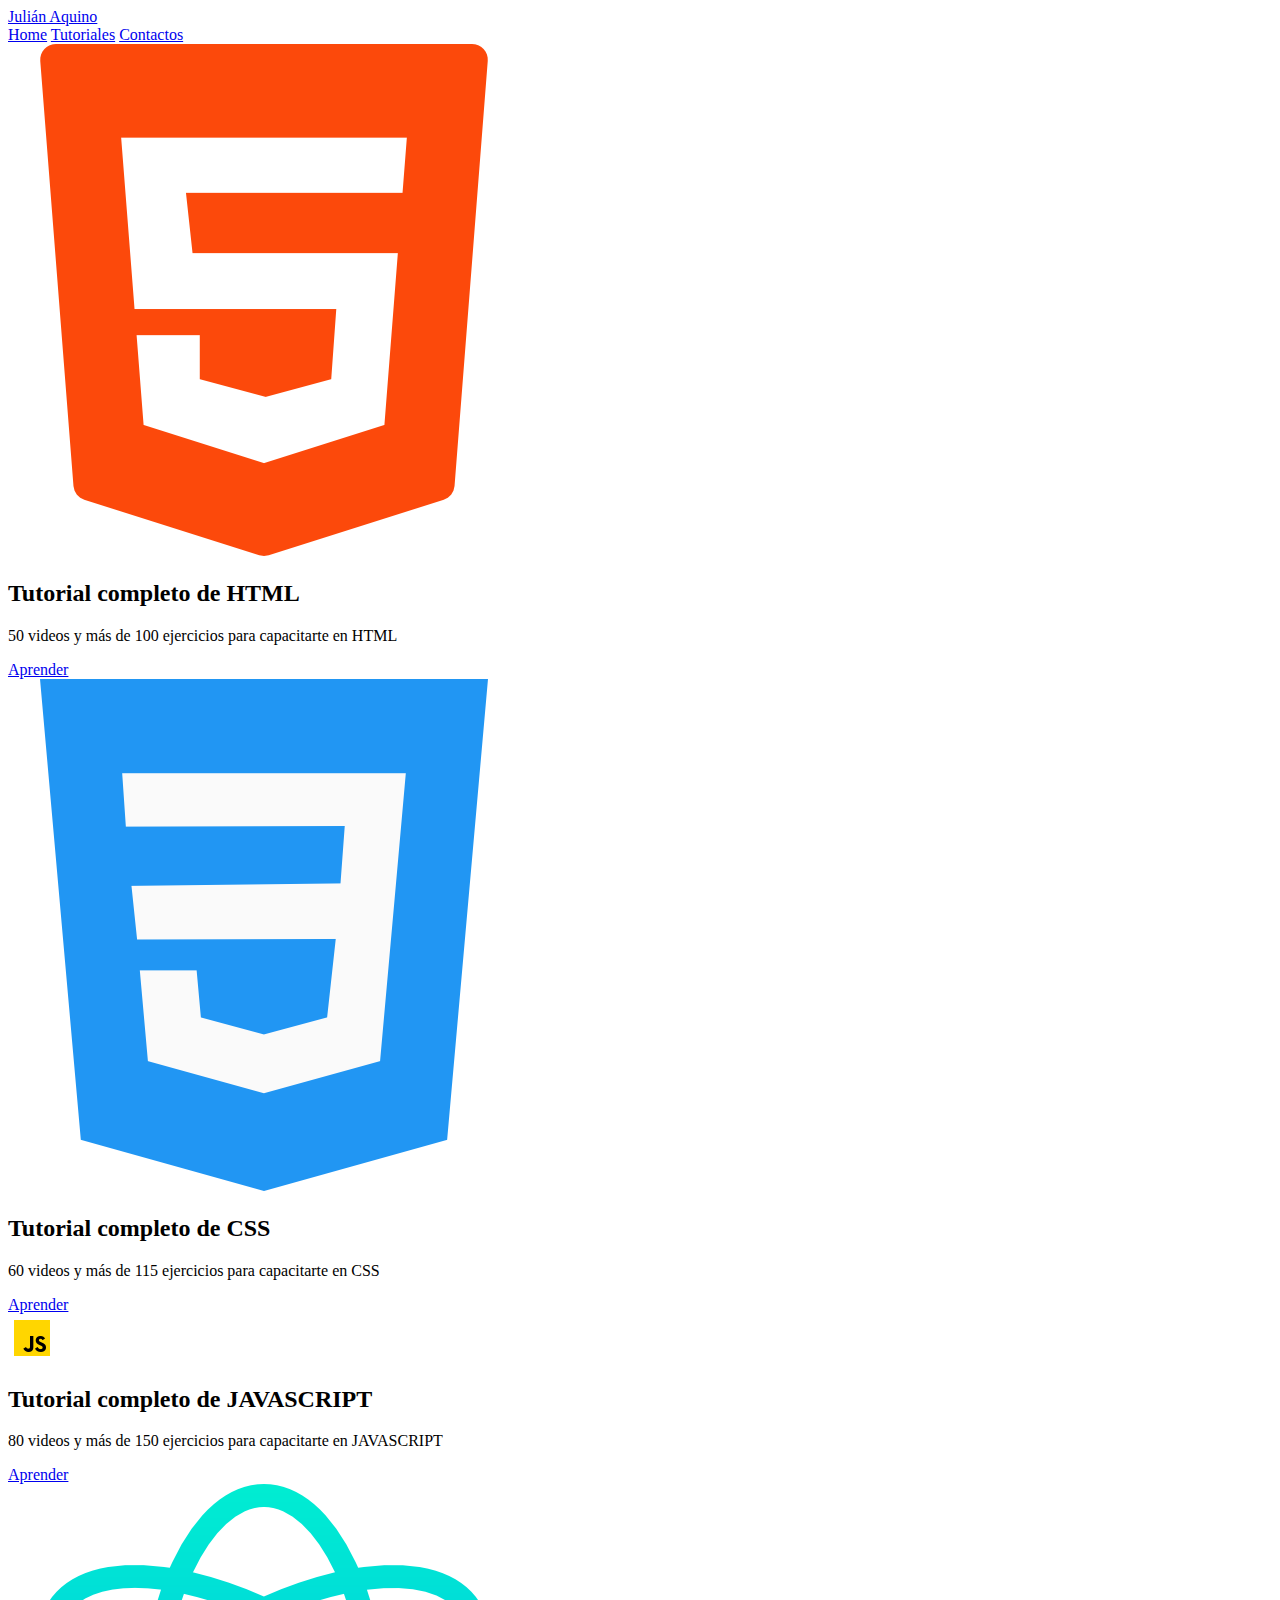
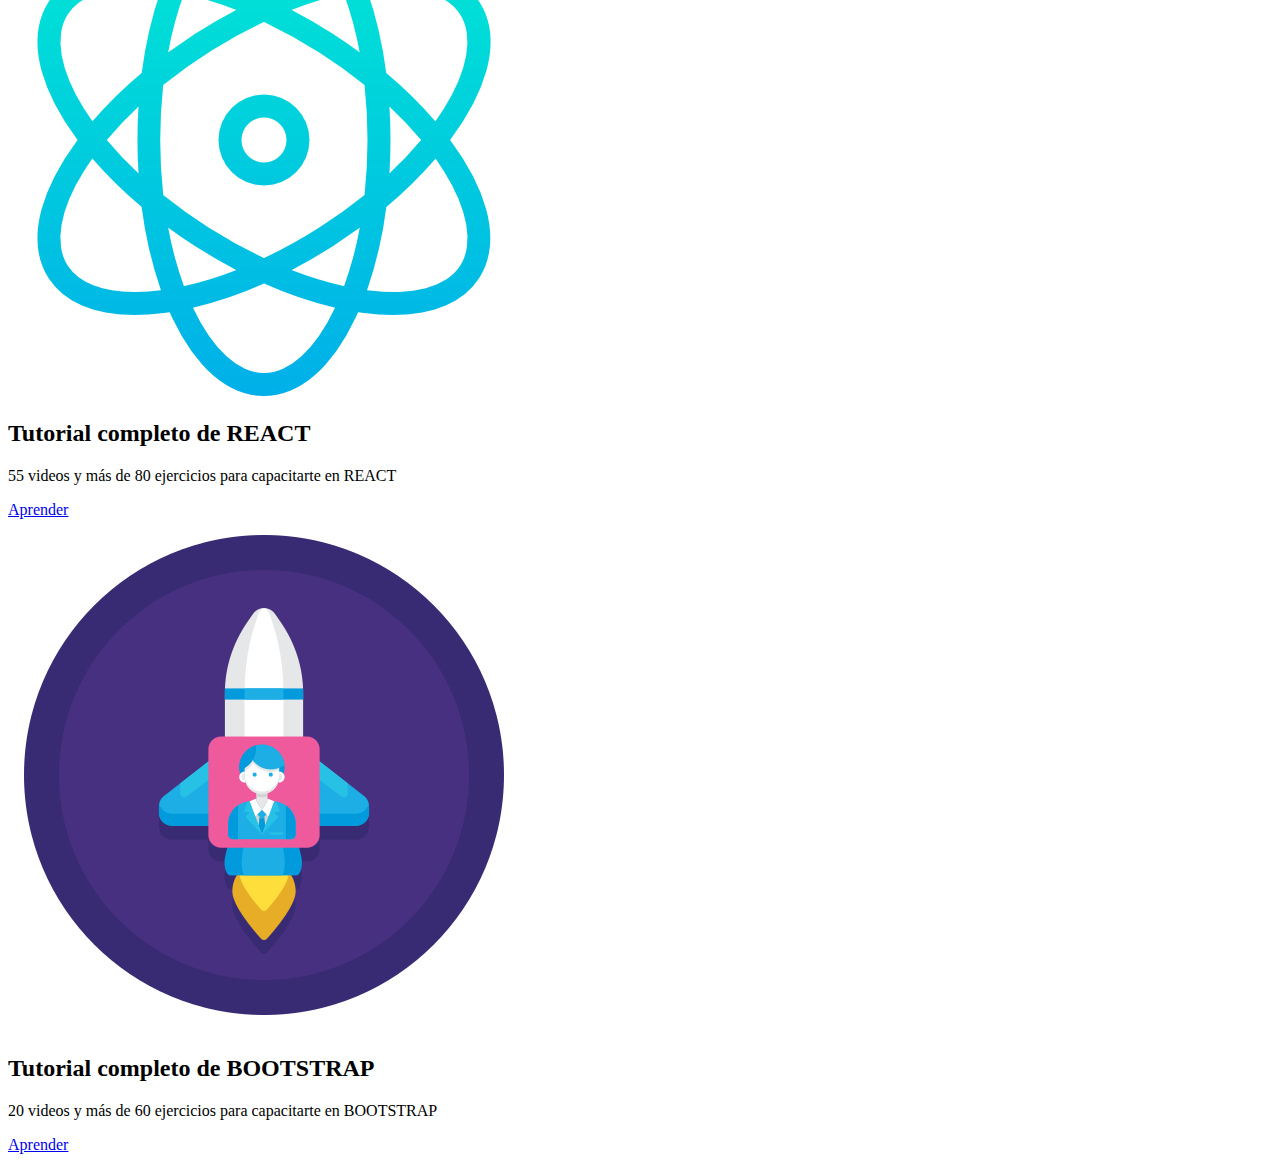
==== Public/Tutoriales.html @ 3a2c9155 "Una pagina Web con html, css y Javascript" ====
<!DOCTYPE html>
<html>

<head>
    <meta charset="UTF-8">
    <meta name="viewport" content="width=device-width, initial-scale=1">
    <title>Tutoriales</title>
    <link rel="stylesheet" href="../Css/tutoriales.css" />
</head>

<body>
  <nav class="navbar">
    <div class="nav-1">
      <a class="titulo" href="#">Julián Aquino</a>
    </div>
    <div class="nav-2">
      <a class="link" href="../public/index.html">Home</a>
      <a class="link" href="../public/tutoriales.html">Tutoriales</a>
      <a class="link" href="#">Contactos</a>
    </div>
  </nav>
  <section class="section-tutoriales">
    <div class="tutorial">
      <img class="icono" src="../Images/html-5.png" alt="Html icon" />
      <h2>Tutorial completo de HTML</h2>
      <p>50 videos y más de 100 ejercicios para capacitarte en HTML </p>
          <a class="boton" href="#">Aprender</a>
    </div>
    <div class="tutorial">
      <img class="icono" src="../Images/css-3.png" alt="Css Icon" />
    <h2>Tutorial completo de CSS</h2>
    
    <p>60 videos y más de 115 ejercicios para capacitarte en CSS</p>
    
    <a class="boton" href="#">Aprender</a>
    </div>
    <div class="tutorial">
      <img class="icono-javascript" src="../Images/javascript.png" alt="Javascript icon" />
    <h2>Tutorial completo de JAVASCRIPT</h2>
    <p>80 videos y más de 150 ejercicios para capacitarte en JAVASCRIPT</p>
    
    <a class="boton" href="#">Aprender</a>
    </div>
    <div class="tutorial">
      <img class="icono" src="../Images/React.png" alt="React Icon" />
    <h2>Tutorial completo de REACT</h2>
    <p>55 videos y más de 80 ejercicios para capacitarte en REACT</p>
    
    <a class="boton" href="#">Aprender</a>
    </div>
    <div class="tutorial">
       <img class="icono" src=" ../Images/bootstrap.png" alt="Bootstrap Icon" />
    <h2>Tutorial completo de BOOTSTRAP</h2>
   
    <p>20 videos y más de 60 ejercicios para capacitarte en BOOTSTRAP </p>
  
   <a class="boton" href="#">Aprender</a>
    </div>
  </section>
</body>

</html>
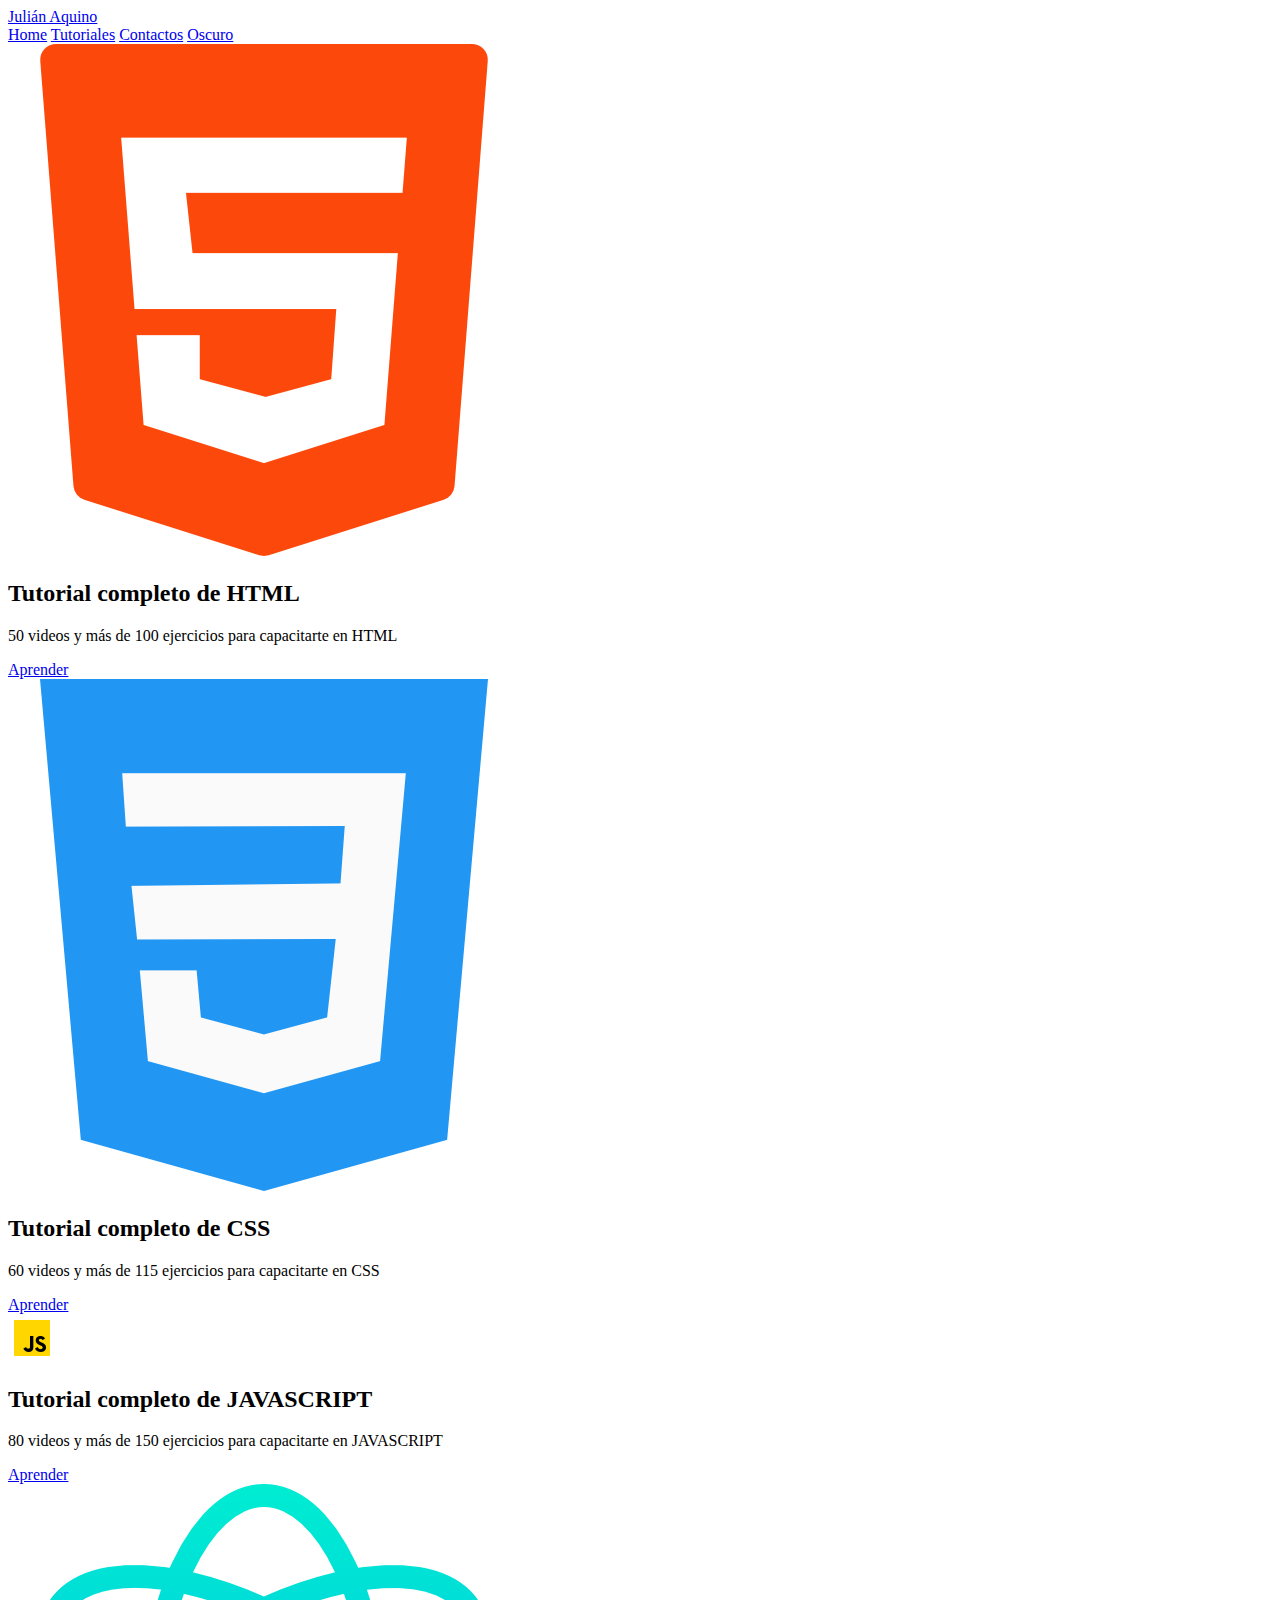
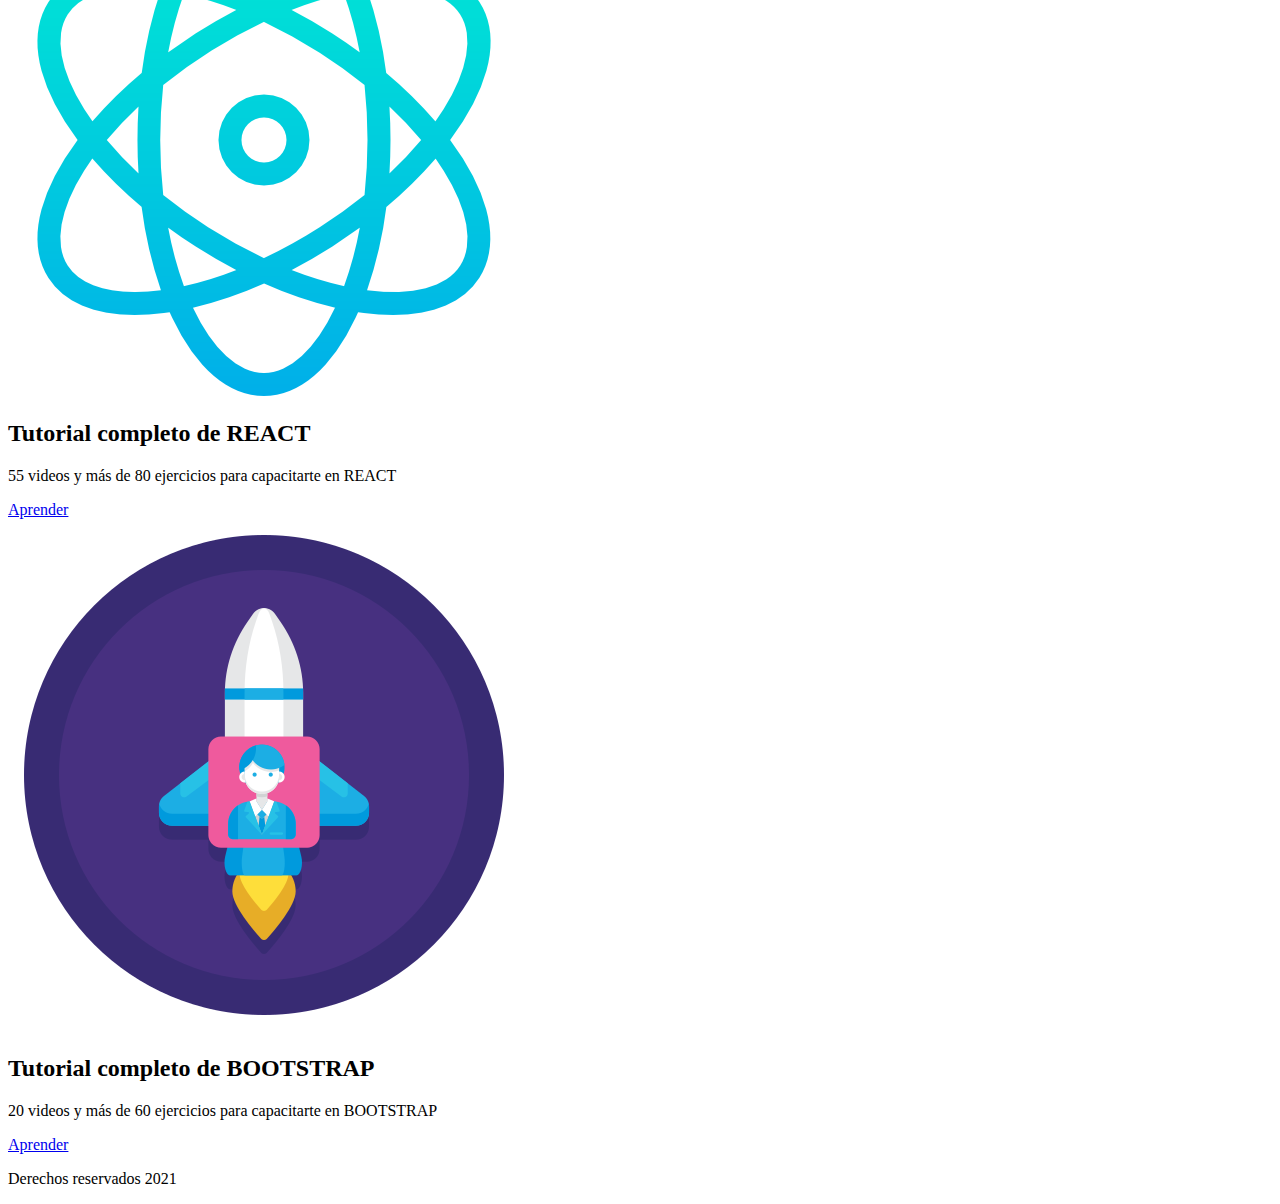
==== commit e14cdf2e: "puse un boton de darkmode llamado "oscuro" en el navbar de tutoriales" ====
--- a/Public/Tutoriales.html
+++ b/Public/Tutoriales.html
@@ -17,6 +17,7 @@
       <a class="link" href="../public/index.html">Home</a>
       <a class="link" href="../public/tutoriales.html">Tutoriales</a>
       <a class="link" href="#">Contactos</a>
+       <a id="btn-toggle" class="link" href="#">Oscuro</a>
     </div>
   </nav>
   <section class="section-tutoriales">
@@ -57,6 +58,12 @@
    <a class="boton" href="#">Aprender</a>
     </div>
   </section>
+      <!--footer-->
+  <div id="footer">
+      <p>Derechos reservados 2021</p>
+  </div>
+  
+  <script src="../js/tutorials.js" ></script>
 </body>
 
 </html>